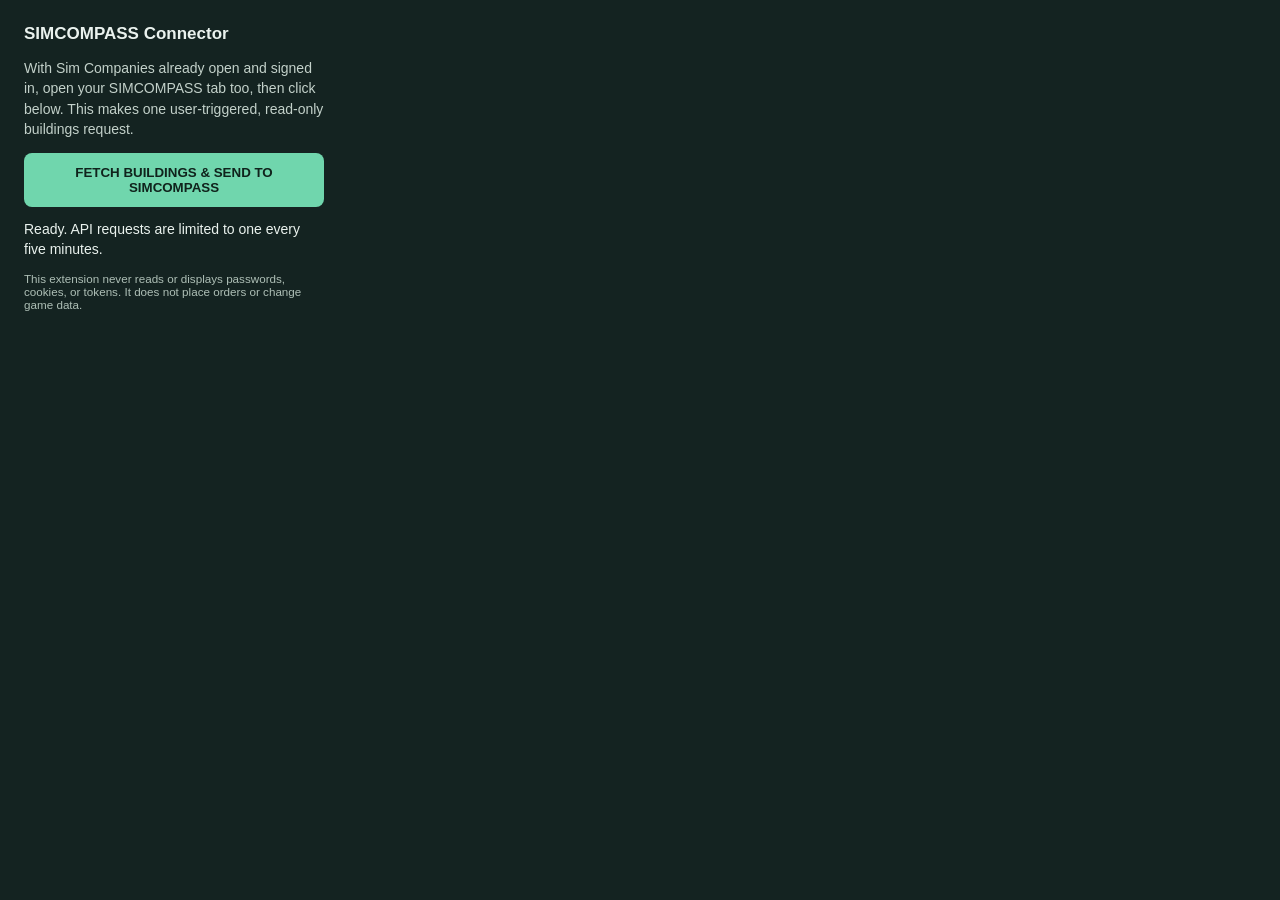
==== simcompass-chrome-connector/popup.html @ fc930321 "Add user-triggered read-only Chrome connector" ====
<!doctype html>
<html lang="en">
<head>
<meta charset="utf-8">
<meta name="viewport" content="width=device-width,initial-scale=1">
<title>SIMCOMPASS Connector</title>
<style>
body{font:14px Arial,sans-serif;width:300px;padding:16px;color:#eaf2ee;background:#142321}
h2{font-size:17px;margin:0 0 8px}p{line-height:1.45;color:#c3d1ca}
button{width:100%;padding:12px;border:0;border-radius:8px;background:#70d6ad;color:#10231c;font-weight:700;cursor:pointer}
button:disabled{opacity:.55;cursor:wait}#status{margin-top:12px;white-space:pre-wrap;line-height:1.45}
small{display:block;margin-top:12px;color:#aebfb6}
</style>
</head>
<body>
<h2>SIMCOMPASS Connector</h2>
<p>With Sim Companies already open and signed in, open your SIMCOMPASS tab too, then click below. This makes one user-triggered, read-only buildings request.</p>
<button id="connect">FETCH BUILDINGS & SEND TO SIMCOMPASS</button>
<div id="status" role="status">Ready. API requests are limited to one every five minutes.</div>
<small>This extension never reads or displays passwords, cookies, or tokens. It does not place orders or change game data.</small>
<script src="popup.js"></script>
</body>
</html>
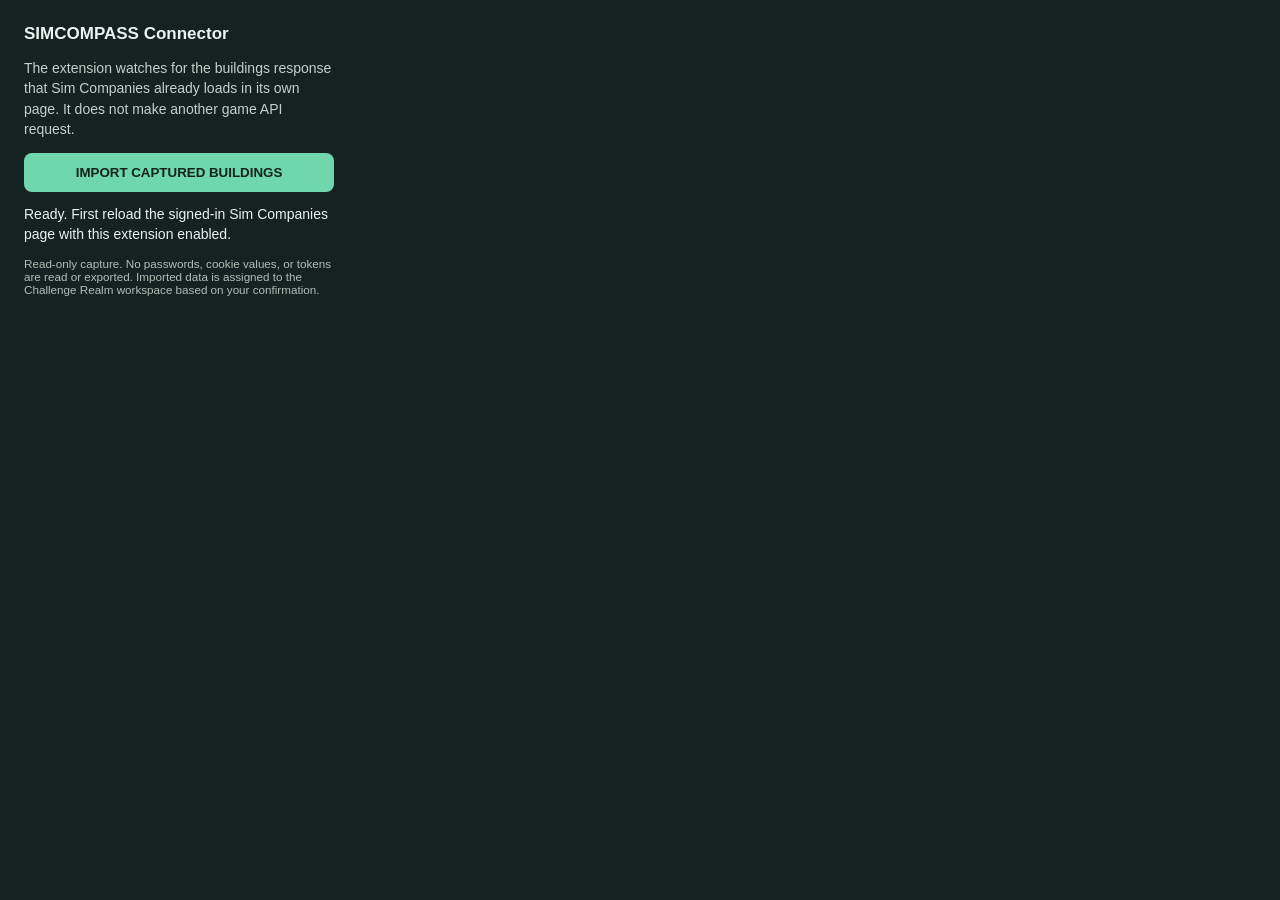
==== commit 9683c8e3: "Update connector popup for response capture" ====
--- a/simcompass-chrome-connector/popup.html
+++ b/simcompass-chrome-connector/popup.html
@@ -5,7 +5,7 @@
 <meta name="viewport" content="width=device-width,initial-scale=1">
 <title>SIMCOMPASS Connector</title>
 <style>
-body{font:14px Arial,sans-serif;width:300px;padding:16px;color:#eaf2ee;background:#142321}
+body{font:14px Arial,sans-serif;width:310px;padding:16px;color:#eaf2ee;background:#142321}
 h2{font-size:17px;margin:0 0 8px}p{line-height:1.45;color:#c3d1ca}
 button{width:100%;padding:12px;border:0;border-radius:8px;background:#70d6ad;color:#10231c;font-weight:700;cursor:pointer}
 button:disabled{opacity:.55;cursor:wait}#status{margin-top:12px;white-space:pre-wrap;line-height:1.45}
@@ -14,10 +14,10 @@
 </head>
 <body>
 <h2>SIMCOMPASS Connector</h2>
-<p>With Sim Companies already open and signed in, open your SIMCOMPASS tab too, then click below. This makes one user-triggered, read-only buildings request.</p>
-<button id="connect">FETCH BUILDINGS & SEND TO SIMCOMPASS</button>
-<div id="status" role="status">Ready. API requests are limited to one every five minutes.</div>
-<small>This extension never reads or displays passwords, cookies, or tokens. It does not place orders or change game data.</small>
+<p>The extension watches for the buildings response that Sim Companies already loads in its own page. It does not make another game API request.</p>
+<button id="connect">IMPORT CAPTURED BUILDINGS</button>
+<div id="status" role="status">Ready. First reload the signed-in Sim Companies page with this extension enabled.</div>
+<small>Read-only capture. No passwords, cookie values, or tokens are read or exported. Imported data is assigned to the Challenge Realm workspace based on your confirmation.</small>
 <script src="popup.js"></script>
 </body>
 </html>
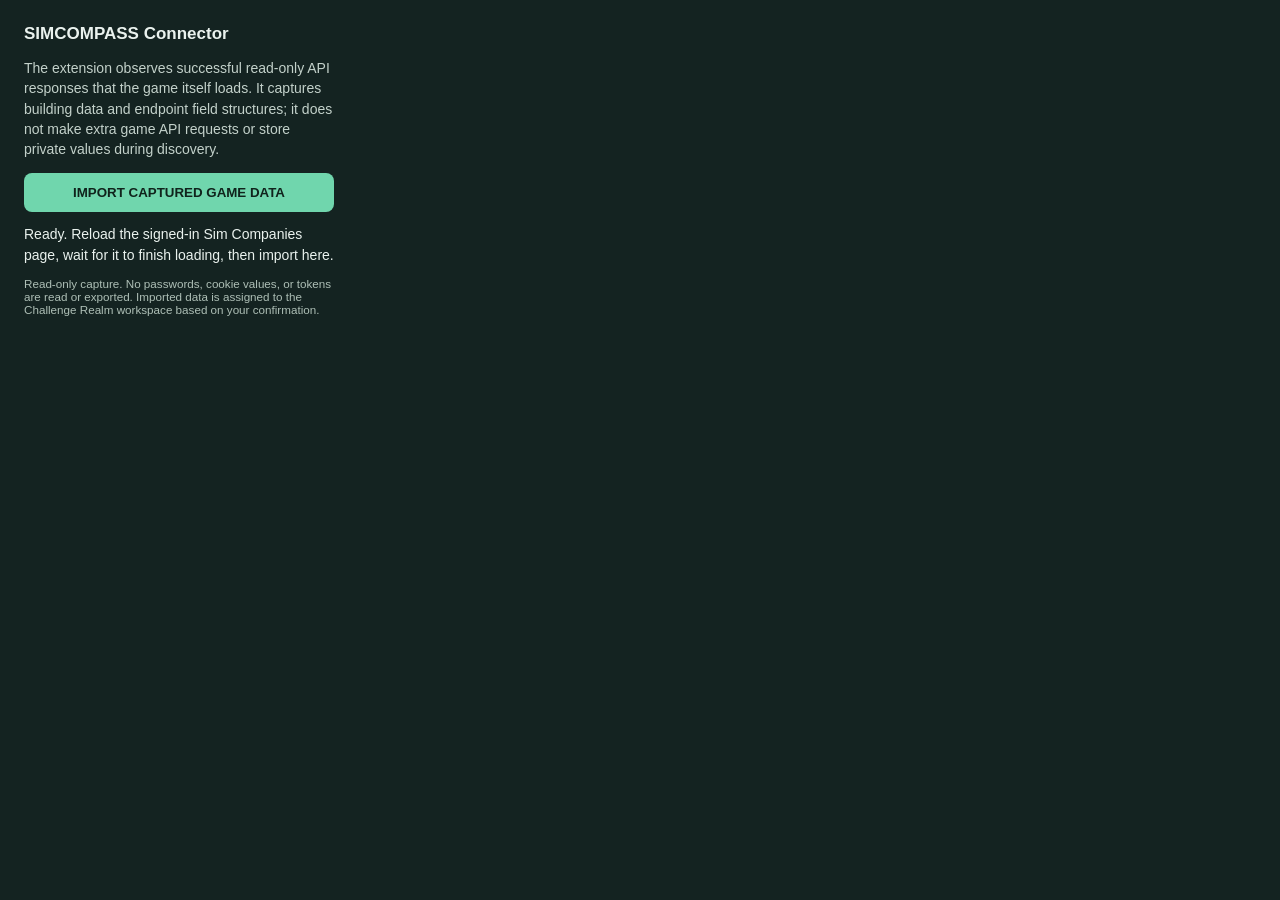
==== commit eb5b0ce2: "Update connector popup for game data discovery" ====
--- a/simcompass-chrome-connector/popup.html
+++ b/simcompass-chrome-connector/popup.html
@@ -14,9 +14,9 @@
 </head>
 <body>
 <h2>SIMCOMPASS Connector</h2>
-<p>The extension watches for the buildings response that Sim Companies already loads in its own page. It does not make another game API request.</p>
-<button id="connect">IMPORT CAPTURED BUILDINGS</button>
-<div id="status" role="status">Ready. First reload the signed-in Sim Companies page with this extension enabled.</div>
+<p>The extension observes successful read-only API responses that the game itself loads. It captures building data and endpoint field structures; it does not make extra game API requests or store private values during discovery.</p>
+<button id="connect">IMPORT CAPTURED GAME DATA</button>
+<div id="status" role="status">Ready. Reload the signed-in Sim Companies page, wait for it to finish loading, then import here.</div>
 <small>Read-only capture. No passwords, cookie values, or tokens are read or exported. Imported data is assigned to the Challenge Realm workspace based on your confirmation.</small>
 <script src="popup.js"></script>
 </body>
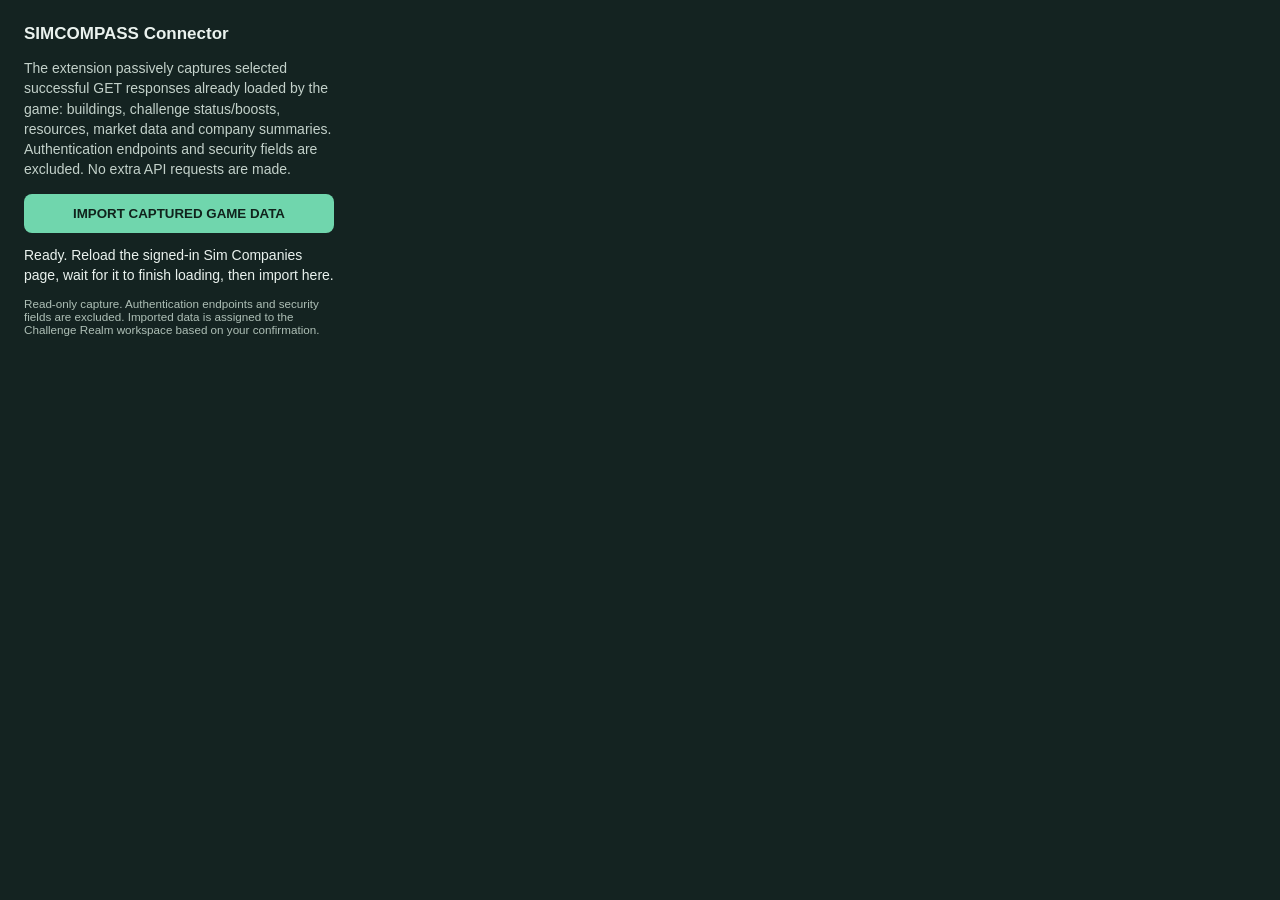
==== commit 106aa171: "Add passive Challenge Realm resource and market data capture" ====
--- a/simcompass-chrome-connector/popup.html
+++ b/simcompass-chrome-connector/popup.html
@@ -14,10 +14,10 @@
 </head>
 <body>
 <h2>SIMCOMPASS Connector</h2>
-<p>The extension observes successful read-only API responses that the game itself loads. It captures building data and endpoint field structures; it does not make extra game API requests or store private values during discovery.</p>
+<p>The extension passively captures selected successful GET responses already loaded by the game: buildings, challenge status/boosts, resources, market data and company summaries. Authentication endpoints and security fields are excluded. No extra API requests are made.</p>
 <button id="connect">IMPORT CAPTURED GAME DATA</button>
 <div id="status" role="status">Ready. Reload the signed-in Sim Companies page, wait for it to finish loading, then import here.</div>
-<small>Read-only capture. No passwords, cookie values, or tokens are read or exported. Imported data is assigned to the Challenge Realm workspace based on your confirmation.</small>
+<small>Read-only capture. Authentication endpoints and security fields are excluded. Imported data is assigned to the Challenge Realm workspace based on your confirmation.</small>
 <script src="popup.js"></script>
 </body>
 </html>
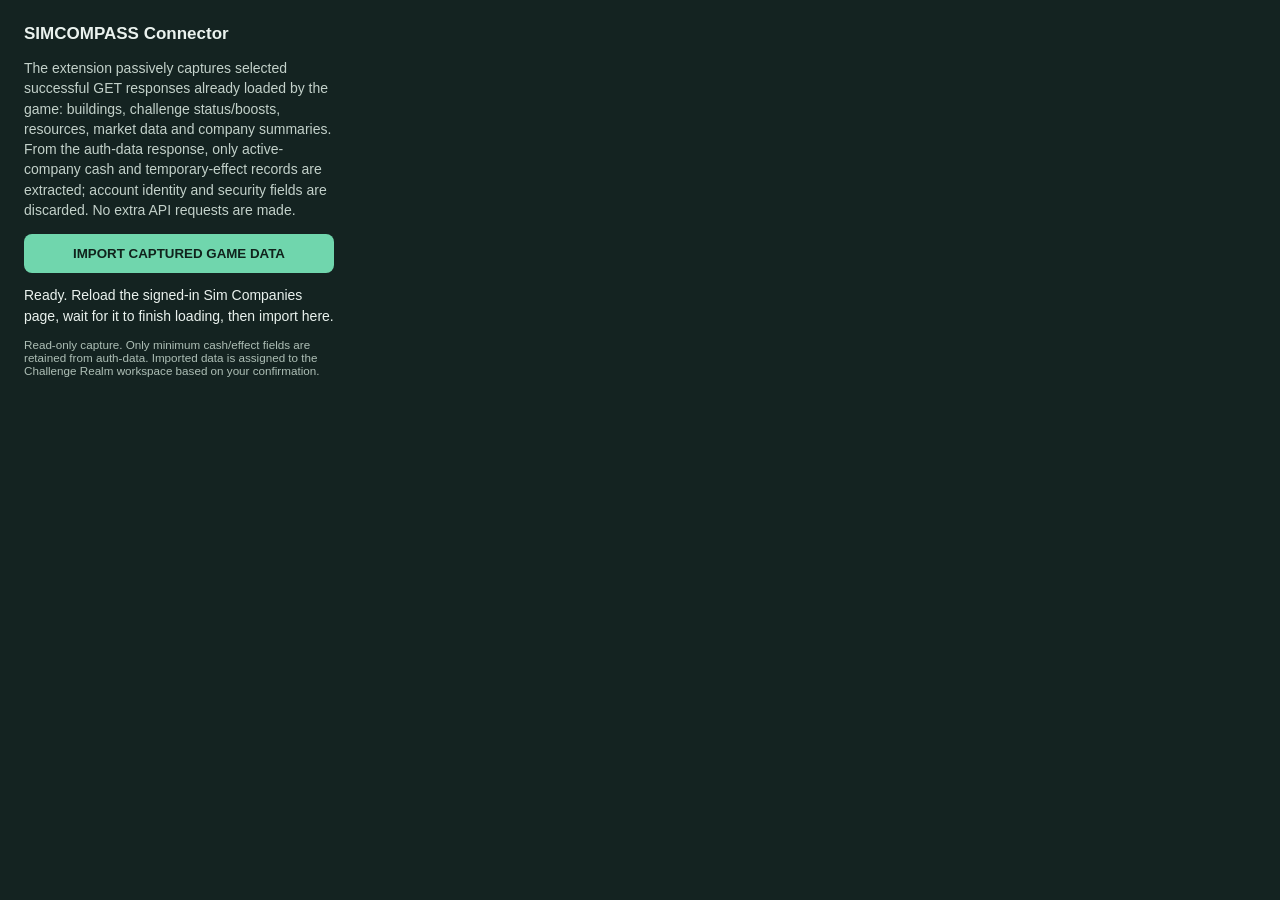
==== commit 33181601: "Clarify safe cash and temporary-effect capture" ====
--- a/simcompass-chrome-connector/popup.html
+++ b/simcompass-chrome-connector/popup.html
@@ -14,10 +14,10 @@
 </head>
 <body>
 <h2>SIMCOMPASS Connector</h2>
-<p>The extension passively captures selected successful GET responses already loaded by the game: buildings, challenge status/boosts, resources, market data and company summaries. Authentication endpoints and security fields are excluded. No extra API requests are made.</p>
+<p>The extension passively captures selected successful GET responses already loaded by the game: buildings, challenge status/boosts, resources, market data and company summaries. From the auth-data response, only active-company cash and temporary-effect records are extracted; account identity and security fields are discarded. No extra API requests are made.</p>
 <button id="connect">IMPORT CAPTURED GAME DATA</button>
 <div id="status" role="status">Ready. Reload the signed-in Sim Companies page, wait for it to finish loading, then import here.</div>
-<small>Read-only capture. Authentication endpoints and security fields are excluded. Imported data is assigned to the Challenge Realm workspace based on your confirmation.</small>
+<small>Read-only capture. Only minimum cash/effect fields are retained from auth-data. Imported data is assigned to the Challenge Realm workspace based on your confirmation.</small>
 <script src="popup.js"></script>
 </body>
 </html>
